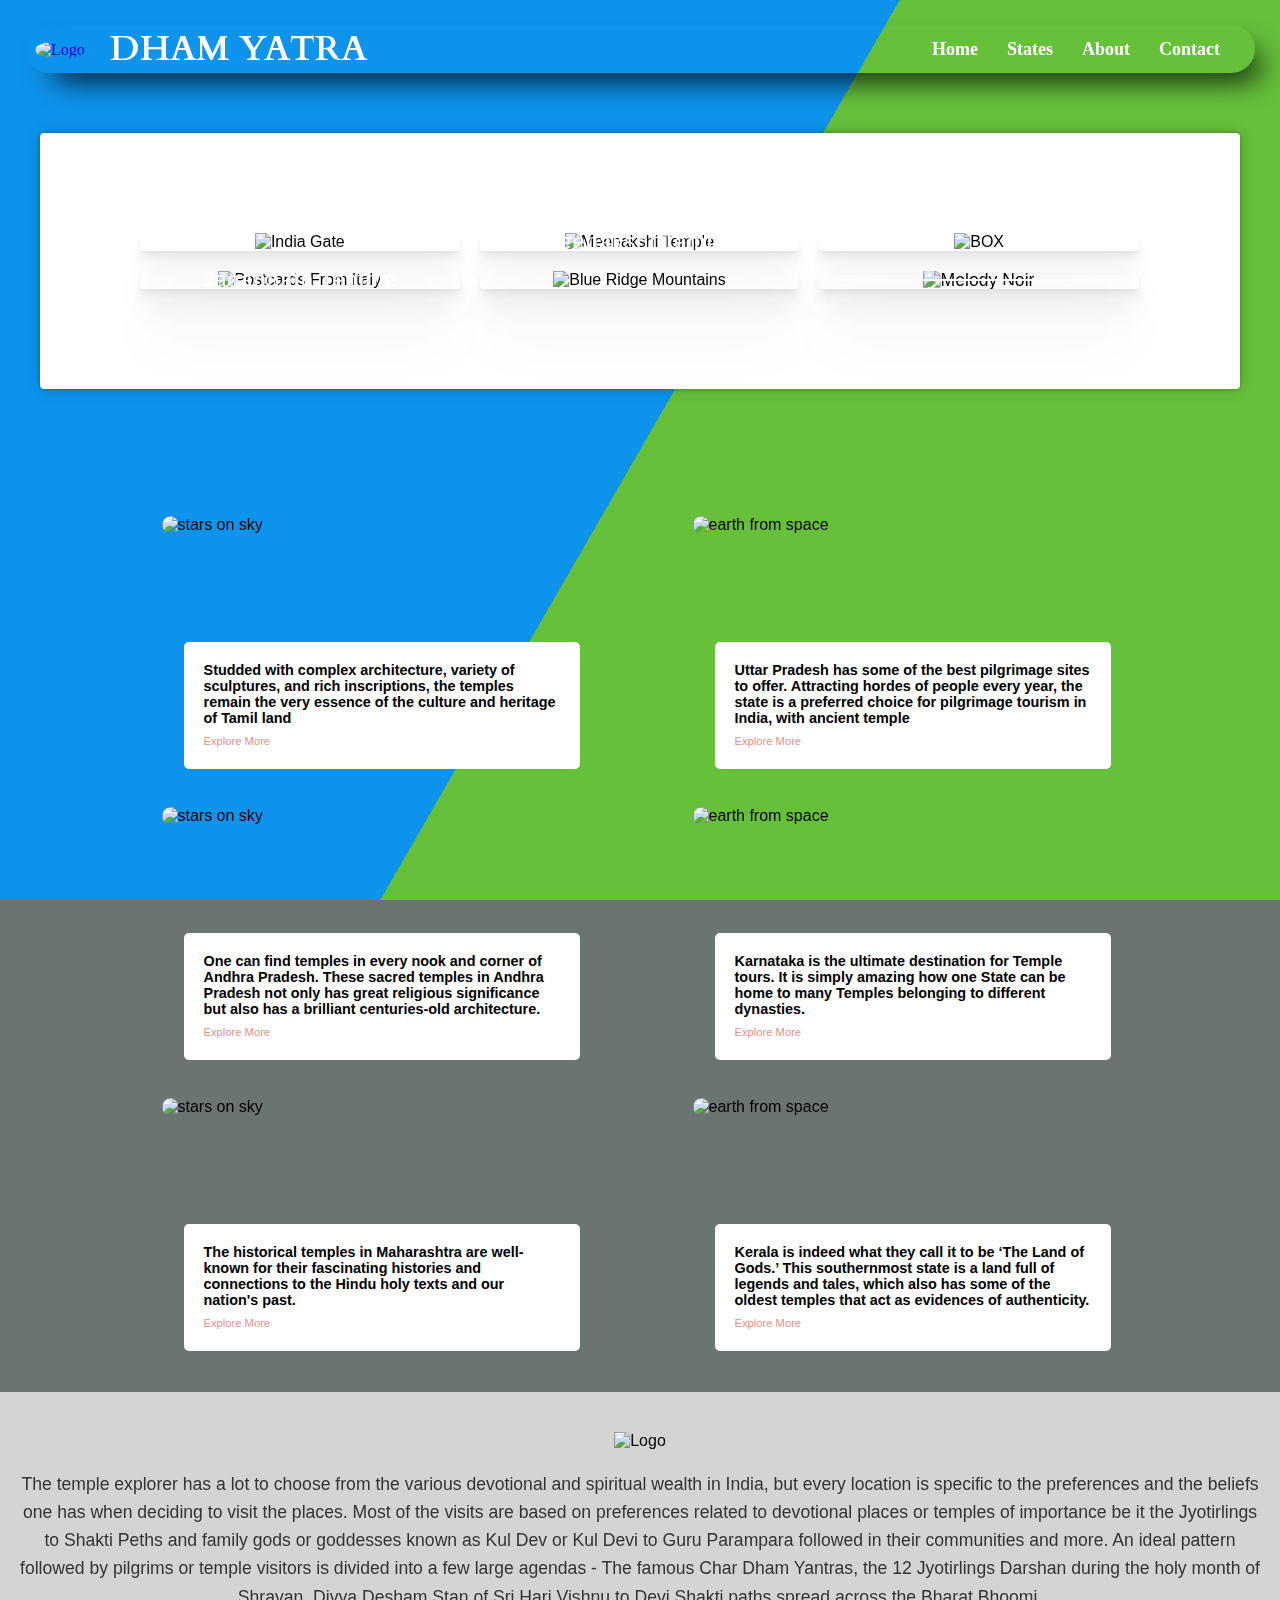
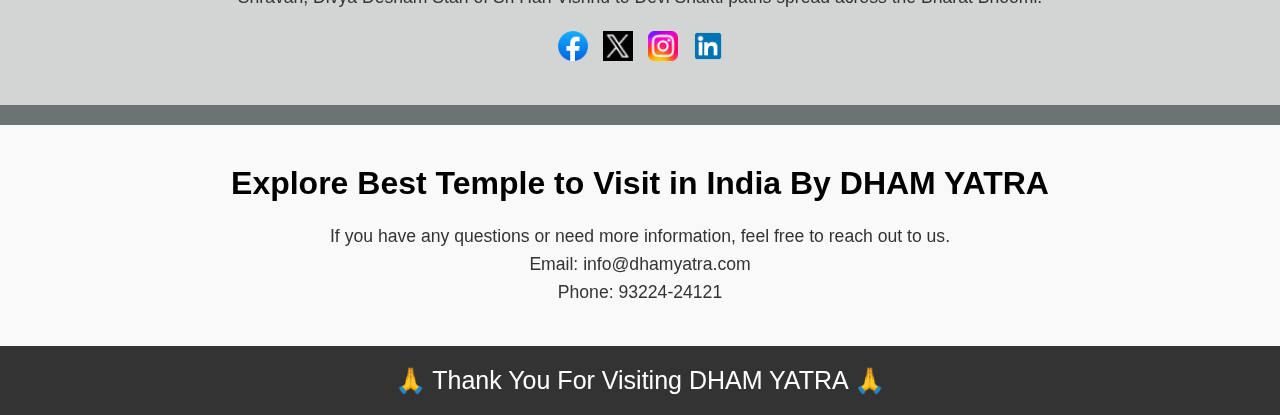
==== index.html @ 4b2a9437 "Add files via upload" ====
<!DOCTYPE html>
<html>

<head>
  <meta charset="utf-8">
  <meta name="viewport" content="width=device-width, initial-scale=1">
  <title>DHAM YATRA</title>
  <link rel="preconnect" href="https://fonts.googleapis.com">
<link rel="preconnect" href="https://fonts.gstatic.com" crossorigin>
<link href="https://fonts.googleapis.com/css2?family=Cardo:ital,wght@0,400;0,700;1,400&display=swap" rel="stylesheet">
<link rel="icon" type="image/x-icon" href="https://t4.ftcdn.net/jpg/07/84/15/01/360_F_784150169_tMNmm6iFpgepPbBZ1gFFnoPx4Ailq6qx.jpg">
<link rel="stylesheet" href="Dham_Yatra.css">
</head>

<body>

    <div class="bg"></div>
    <div class="bg bg2"></div>
    <div class="bg bg3"></div>
  <nav class="navbar">
    <div class="navdiv">
      <div class="logo_1"><a href="#"><img
            src=https://t4.ftcdn.net/jpg/07/84/15/01/360_F_784150169_tMNmm6iFpgepPbBZ1gFFnoPx4Ailq6qx.jpg
            alt="Logo"></a> </div>
      <div class="logo"><a href="#">DHAM YATRA</a> </div>
      <div class="nav">
        <ul>
          <li><a href="#Home">Home</a></li>
          <li><a href="#Stats">States</a></li>
          <li><a href="About_us.html">About</a></li>
          <li><a href="Contact.html">Contact</a></li>
        </ul>
      </div>
    </div>
  </nav>
  <div class="container" id="Home">
    <div class="content">
      <div class="wrapper">
        <div class="box vintage">
          <img src="https://media.istockphoto.com/id/1268716417/sv/foto/dimmiga-tirupathi.jpg?s=1024x1024&w=is&k=20&c=8MNJk7KOxLEQAISU30MDnBtkZz_5c7f3Wu0Ng195pxI=" alt="India Gate">
          <h2>Tirumala</h2>
          <p>Tirumala is a spiritual place in Tirupati district of the Indian state of Andhra Pradesh</p>
        </div>
      </div>
      <div class="wrapper">
        <div class="box w-content">
          <img src="https://media.seniority.in/wysiwyg/Meenakshi_Temple_Madurai.jpg" alt="Meenakshi Temple">
          <div class="frame">
            <h2>Meenakshi Temple</h2>
          </div>
        </div>
      </div>
      <div class="wrapper">
        <div class="box postcard">
          <img src="https://i.pinimg.com/736x/c0/77/87/c07787a67449e603451e4bd923a81bb9.jpg" alt="BOX">
          <h2>Somnath temple<p class="hide"> located in Veraval <br>shrines of Shiva.  </p>
          </h2>
        </div>
      </div>
      <div class="wrapper">
        <div class="box zoom-in">
          <img src="https://www.tripsavvy.com/thmb/CqvMyrnnVy5fNLFYTr5zW13s-XE=/1500x0/filters:no_upscale():max_bytes(150000):strip_icc()/_DSC0713_Snapseed_Darkroom-819d0b229974460e8141622c4494e2ed.jpg" alt="Postcards From Italy">
          <h2>Jagannath Temple</h2>
          <p>The Jagannath Temple is an important Hindu temple dedicated to Jagannath</p>
        </div>
      </div>
      <div class="wrapper">
        <div class="box blury-card">
          <img src="https://volzero.com/img/news/88041_banner.jpg" alt="Blue Ridge Mountains">
          <div class="frame">
            <h2>Ram Mandir</h2>
            <p> it is located at the site of Ram Janmabhoomi</p>
          </div>
        </div>
      </div>
      <div class="wrapper">
        <div class="box zoom-out">
          <img src="https://vajiram-prod.s3.ap-south-1.amazonaws.com/Kedarnath_Temple_1f87aa41d7.jpg" alt="Melody Noir">
          <div class="frame">
            <h2>Kedarnath <span>Temple</span></h2>
            <p>Kedarnath Temple is a Hindu temple, of Shiva</p>
          </div>
        </div>
      </div>
    </div>
  </div>

  <div class="Home" id="Stats">

  <div class="container-state">
    <div class="card">
      <div class="infos">
        <p class="text">Studded with complex architecture, variety of sculptures, and rich inscriptions, the temples remain the very essence of the culture and heritage of Tamil land</p>
        <a href="Tamil_Nadu.html">
        <span class="date"> Explore More</span>
      </a>
      </div>
      <img
        src=https://www.southindiatoursandtravels.com/SittGallery/sri-ranganathaswamy-temple.jpg
        alt="stars on sky">
    </div>

    <div class="card">
      <div class="infos">
        <p class="text">Uttar Pradesh has some of the best pilgrimage sites to offer. Attracting hordes of people every year, the state is a preferred choice for pilgrimage tourism in India, with ancient temple</p>
        <a href="Uttar_Pradesh.html">
          <span class="date"> Explore More</span>
        </a>
      </div>
      <img
        src=https://media.contra.com/image/upload/jgqrlvnq55ywkfyjcugo
        alt="earth from space">
    </div>
  </div>



  <div class="container-state">
    <div class="card">
      <div class="infos">
        <p class="text">One can find temples in every nook and corner of Andhra Pradesh. These sacred temples in Andhra Pradesh not only has great religious significance but also has a brilliant centuries-old architecture. </p>
        <a href="Andhra_Pradesh.html">
          <span class="date"> Explore More</span>
        </a>
      </div>
      <img
        src=https://www.trodly.com/blog/wp-content/uploads/2016/01/offbeat-andhra.jpg
        alt="stars on sky">
    </div>

    <div class="card">
      <div class="infos">
        <p class="text">Karnataka is the ultimate destination for Temple tours. It is simply amazing how one State can be home to many Temples belonging to different dynasties.</p>
        <a href="Karnataka.html">
          <span class="date"> Explore More</span>
        </a>
      </div>
      <img
        src=https://karnatakatourism.org/wp-content/uploads/2020/05/Homepage-Slider-1920_850.jpg
        alt="earth from space">
    </div>
  </div>

  <div class="container-state">
    <div class="card">
      <div class="infos">
        <p class="text">The historical temples in Maharashtra are well-known for their fascinating histories and connections to the Hindu holy texts and our nation's past.</p>
        <a href="Maharashtra.html">
          <span class="date"> Explore More</span>
        </a>
      </div>
      <img
        src=https://static.javatpoint.com/tourist-places/images/tourist-places-in-maharashtra.png
        alt="stars on sky">
    </div>

    <div class="card">
      <div class="infos">
        <p class="text">Kerala is indeed what they call it to be ‘The Land of Gods.’ This southernmost state is a land full of legends and tales, which also has some of the oldest temples that act as evidences of authenticity.</p>
        <a href="Kerala.html">
          <span class="date"> Explore More</span>
        </a>
      </div>
      <img
        src=https://www.keralatourism.net.in/img/alleppey-tourism.jpg
        alt="earth from space">
    </div>
  </div>
  </div>
</section>
<section id="about">
    <div class="about-content">
        <img src="https://www.dham-yatra.com/blog/wp-content/uploads/2020/03/dham-yatre-logo.png" alt="Logo" class="about-logo">
        <p class="about-text">
          The temple explorer has a lot to choose from the various devotional and spiritual wealth in India, but every location is specific to the preferences and the beliefs one has when deciding to visit the places. Most of the visits are based on preferences related to devotional places or temples of importance be it the Jyotirlings to Shakti Peths and family gods or goddesses known as Kul Dev or Kul Devi to Guru Parampara followed in their communities and more. An ideal pattern followed by pilgrims or temple visitors is divided into a few large agendas - The famous Char Dham Yantras, the 12 Jyotirlings Darshan during the holy month of Shravan, Divya Desham Stan of Sri Hari Vishnu to Devi Shakti paths spread across the Bharat Bhoomi.
        </p>
        <div class="social-icons">
            <a href="https://www.facebook.com" target="_blank"><img src="[data-uri]" alt="Facebook"></a>
            <a href="https://www.twitter.com" target="_blank"><img src="[data-uri]" alt="Twitter"></a>
            <a href="https://www.instagram.com" target="_blank"><img src="[data-uri]" alt="Instagram"></a>
            <a href="https://www.linkedin.com" target="_blank"><img src="[data-uri]" alt="LinkedIn"></a>
        </div>
    </div>
</section>
<section id="contact">
    <h2>Explore Best Temple to Visit in India By DHAM YATRA</h2>
    <p>If you have any questions or need more information, feel free to reach out to us.</p>
    <p>Email: info@dhamyatra.com</p>
    <p>Phone: 93224-24121</p>
</section>
<footer>
    <p> <span style='font-size:25px;'>&#128591; Thank You For Visiting DHAM YATRA &#128591;</span> </p>
    
</footer>

</body>
---- Dham_Yatra.css ----
* {
  
    text-decoration: none;
    
  }

  .navbar {
    font-family: calibri;
    padding-right: 10px;
    padding-left: 10px;
    margin: 25px;
    border-radius: 30px;
    box-shadow: 16px 16px 31px -11px black;

  }

  .navdiv {
    display: flex;
    align-items: center;
    justify-content: space-between;
  }

  .logo_1 img {
    height: 50px;
    /* Adjust height as per your logo */
    vertical-align: middle;
    border-radius: 50%;
    text-align: left;
  }

  .logo a {
    font-size: 35px;
    font-family: "Cardo", cursive;
    font-weight: 600;
    color: white;
    margin-left: 25px;
  }

  li {
    list-style: none;
    display: inline-block;
  }

  li a {
    color: white;
    font-size: 18px;
    font-weight: bold;
    margin-right: 25px;
  }

  .nav {
    text-align: right;
    margin-left: auto;
  }

  button {
    background-color: black;
    margin-left: 10px;
    border-radius: 35px;
    padding: 10px;
    width: 90px;
  }

  button a {
    color: white;
    font-weight: bold;
    font-size: 15px;
  }

  @import url('https://fonts.googleapis.com/css?family=DM+Sans:400,500,700&display=swap');

  * {
    box-sizing: border-box;
  }

  body {
    margin: 0;
    width: 100%;
    height: 100vh;
    font-family: 'DM-sans', sans-serif;
    background-color: #6c7373;
  }

  .header {
    font-size: 24px;
    text-align: center;
  }

  .container {
    width: 100%;
    max-width: 1200px;
    border-radius: 4px;
    margin: 0 auto;
    padding: 0px 0;
  }

  .content {
    display: flex;
    flex-wrap: wrap;
    margin-top: 60px;
    padding: 0 30px;
  }

  .wrapper {
    width: 33.3%;
    height: 100%;
    padding: 10px;
  }

  .name {
    position: relative;
    font-size: 16px;
    display: inline-block;

    &:after {
      content: '';
      position: absolute;
      width: calc(100% + 10px);
      height: 1px;
      background-color: #000;
      bottom: -4px;
      left: 0;
    }
  }

  .box {
    position: relative;
    max-height: 300px;
    border-radius: 4px;
    overflow: hidden;
    box-shadow:
      0 1.4px 1.7px rgba(0, 0, 0, 0.017),
      0 3.3px 4px rgba(0, 0, 0, 0.024),
      0 6.3px 7.5px rgba(0, 0, 0, 0.03),
      0 11.2px 13.4px rgba(0, 0, 0, 0.036),
      0 20.9px 25.1px rgba(0, 0, 0, 0.043),
      0 50px 60px rgba(0, 0, 0, 0.06);

    .hide {
      opacity: 0;
    }

    .frame {
      position: absolute;
      border: 1px solid #fff;
      z-index: 2;
      top: 50%;
      left: 50%;
      transform: translate(-50%, -50%);
    }

    h2,
    p {
      position: absolute;
      color: #fff;
      z-index: 2;
      width: 100%;
      transition: opacity 0.2s, transform 0.3s;
    }

    h2 {
      font-weight: 500;
      font-size: 22px;
      margin-bottom: 0;
      letter-spacing: 1px;
    }

    p {
      bottom: 0;
      font-size: 14px;
      letter-spacing: 1px;
    }

    &:hover {
      transition: all .3s ease-in-out;
    }

    &:hover:before {
      transition: all .3s ease-in-out;
    }

    img {
      position: relative;
      width: 100%;
      height: 100%;
      z-index: 1;
      transition: all .3s ease-in-out;

      &:hover {
        transition: all .3s ease-in-out;
      }

      &:after {
        content: '';
        position: absolute;
        background-color: rgba(0, 0, 0, .6);
        width: 100%;
        height: 100%;
        top: 0;
        left: 0;
        opacity: 0;
      }

      &:hover {
        transition: all .3s ease-in-out;
      }
    }
  }

  .zoom-in {
    h2 {
      top: 50%;
      transform: translatey(-50%);
      text-align: center;
      margin: 0;
    }

    p {
      text-align: center;
      top: calc(50% + 40px);
      transition: all .3s ease;
      transform: scale(1.8);
      opacity: 0;
    }

    &:hover {
      img {
        transform: scale(1.1);
        filter: grayscale(100%);
      }

      p {
        transform: scale(1);
        transition: all .3s ease;
        opacity: 1;
      }
    }
  }

  .w-content {
    .frame {
      width: calc(100% - 100px);
      height: calc(100% - 100px);
      top: 50%;
      left: 50%;
      transform: translate(-50%, -50%);
      border-color: transparent;
    }

    h2 {
      margin-top: 0;
      top: 50%;
      transform: translatey(-50%);
      text-align: center;
      letter-spacing: 1px;
    }

    p {
      transform: translate3d(0, -10px, 0);
    }

    &:hover {
      .frame {
        border-color: #fff;
        transition: color .3s ease-in-out, all .3s ease-in-out;
        width: calc(100% - 20px);
        height: calc(100% - 20px);
      }

      opacity: .8;
    }
  }

  .postcard {
    h2 {
      top: 50%;
      text-align: left;
      transform: translate3d(50px, 20px, 0);
    }

    p {
      transform: translate3d(40px, 60px, 0);
      font-size: 24px;
      letter-spacing: 1px;
    }

    &:hover {
      h2 {
        transform: translate3d(20px, 20px, 0);
      }

      p {
        opacity: 1;
      }

      img {
        filter: opacity(0.7);
        transform: translate3d(-30px, 0, 0);
      }
    }
  }

  .blury-card {
    .frame {
      width: calc(100% - 40px);
      height: calc(100% - 40px);
      opacity: 0;
      transition: all .3s ease-in-out
    }

    h2,
    p {
      text-align: center;
      top: 50%;
      transform: translatey(-50%);
      margin: 0;
      z-index: 3;
    }

    p {
      transform: translatey(30px);
      letter-spacing: 3px;
    }

    span {
      font-size: 24px;
    }

    &:before {
      content: '';
      position: absolute;
      width: 100%;
      height: 100%;
      background: #008E6B;
      z-index: 1;
      left: 0;
      opacity: 0;
      transition: all .3s ease-in-out;
    }

    img {
      z-index: 2;
    }

    &:hover {
      .frame {
        width: calc(100% - 120px);
        height: calc(100% - 120px);
        opacity: 1;
      }

      img {
        opacity: .7;
      }

      &:before {
        opacity: 1;
        transition: all .3s ease-in-out;
      }
    }
  }

  .vintage {
    h2 {
      top: 50%;
      transform: translate3d(0, 60px, 0);
      text-align: center;
    }

    p {
      opacity: 0;
      bottom: 0;
      transform: translate3d(0, -10px, 0);
      font-size: 14px;
      letter-spacing: 1px;
      text-align: center;
    }

    &:before {
      content: '';
      position: absolute;
      width: 100%;
      height: 100%;
      background: linear-gradient(to bottom, rgba(72, 76, 97, 0) 0%, rgba(72, 76, 97, 0.8) 75%);
      z-index: 2;
      bottom: -100%;
      left: 0;
    }

    &:hover:before {
      bottom: 0;
    }

    &:hover {
      h2 {
        bottom: 40px;
        transform: translate3d(0, 20px, 0);
      }

      p {
        opacity: 1;
        transform: translate3d(0, -30px, 0);
      }
    }
  }

  .zoom-out {
    .frame {
      width: calc(100% - 100px);
      height: calc(100% - 100px);
      top: 50%;
      left: 50%;
      transform: translate(-50%, -50%);
      width: calc(100% - 40px);
      height: calc(100% - 40px);
    }

    h2 {
      font-size: 20px;
      font-weight: 300;
      margin-left: 10px;
      letter-spacing: 1px;
    }

    span {
      font-size: 24px;
      font-weight: 500;
    }

    p {
      max-width: 120px;
      text-align: right;
      margin: 10px;
      right: 0;
    }

    img {
      transform: scale(1.1);
    }

    &:hover img {
      transform: scale(1);
      filter: contrast(70%);
    }
  }

  @media screen and (max-width: 880px) {
    .wrapper {
      width: 50%;
    }
  }

  @media screen and (max-width: 520px) {
    .wrapper {
      width: 100%;
    }
  }


  * {
    padding: 0;
    margin: 0;
    box-sizing: border-box;
  }

  .body {
    width: 100vw;
    height: 100vh;
    background: #4b4f54;
    display: flex;
    justify-content: center;
    align-items: center;
  }

  .container-state {
    height: fit-content;
    display: flex;
    justify-content: center;
    align-items: center;
    margin-top: 127px;
    margin-right: 55px;
  }

  .card {
    width: 441px;
    height: 164px;
    margin: 0 10px;
    display: flex;
    flex-direction: column;
    align-items: center;
    position: relative;
    margin-left: 80px;
  }

  .card img {
    width: 100%;
    border-radius: 27px;
    transition: all 0.4s ease;
    z-index: 0;
  }

  .infos {
    width: 90%;
    background: #fff;
    position: absolute;
    top: 126px;
    border-radius: 5px;
    padding: 20px;
    transition: all 0.4s ease;
    z-index: 1;
  }

  .infos:hover {
    transform: translate(0, -10px);
  }

  .infos:hover~img {
    transform: translate(0, 10px);
  }

  .text {
    font-size: 0.9rem;
    font-weight: 700;
    margin-bottom: 5px;
    pointer-events: none;
  }

  .date {
    font-size: 0.7rem;
    color: #e88f87;
    pointer-events: none;
  }
  

  html {
  height:100%;
}

body {
  margin:0;
}

.bg {
  animation:slide 3s ease-in-out infinite alternate;
  background-image: linear-gradient(-60deg, #6c3 50%, #09f 50%);
  bottom:0;
  left:-50%;
  opacity:.5;
  position:fixed;
  right:-50%;
  top:0;
  z-index:-1;
}

.bg2 {
  animation-direction:alternate-reverse;
  animation-duration:4s;
}

.bg3 {
  animation-duration:5s;
}

.content {
  background-color:rgba(255,255,255,.8);
  border-radius:.25em;
  box-shadow:0 0 .25em rgba(0,0,0,.25);
  box-sizing:border-box;
  padding:10vmin;
  text-align:center;
}

h1 {
  font-family:monospace;
}

@keyframes slide {
  0% {
    transform:translateX(-25%);
  }
  100% {
    transform:translateX(25%);
  }
}


/* 
login page */

.container {
  width: 100%;
  background-color: white;
  box-shadow: 0 0 16px 0 rgba(0,0,0,0.2);
  border-radius: 5px;
}

.container form {
  width: 100%;
}

.container label {
  display: block;
  margin-bottom: 8px;
}

.container input[type=text], .container input[type=password] {
  width: 100%;
  padding: 12px 20px;
  margin: 8px 0;
  box-sizing: border-box;
  border: 2px solid #ccc;
  border-radius: 4px;
  font-size: 16px;
}

.container button {
  width: 100%;
  background-color: #4CAF50;
  color: white;
  padding: 14px 20px;
  margin: 8px 0;
  border: none;
  border-radius: 4px;
  cursor: pointer;
  font-size: 16px;
}

.container button:hover {
  opacity: 0.8;
}

@media screen and (max-width: 600px) {
  .container {
    width: 80%;
    margin: 0 auto;
  }
}

.mail{
  width: 100%;
  padding: 12px 20px;
  margin: 8px 0;
  box-sizing: border-box;
  border: 2px solid #ccc;
  border-radius: 4px;
  font-size: 16px;
}


.btn{
  width: 35%;
  background-color: #4CAF50;
  color: white;
  padding: 13px 11px;
  margin: 6px 0;
  border: none;
  border-radius: 9px;
  cursor: pointer;
  font-size: 16px;
}
#about {
text-align: center;
padding: 40px 20px;
margin-top: 130px;
background-color: #ffffffb3;
}

#about .about-logo {
width: 71px;
height: auto;
margin-bottom: 20px;
}

#about .about-text {
font-size: 1.1em;
color: #333;
line-height: 1.6;
margin-bottom: 20px;
}

#about .social-icons {
display: flex;
justify-content: center;
gap: 15px;
}

#about .social-icons a img {
width: 30px; 
height: auto;
transition: transform 0.3s;
}

#about .social-icons a img:hover {
transform: scale(1.2);
}

#contact {
text-align: center;
padding: 40px 20px;
background-color: #f9f9f9;
margin-top: 20px;
}

#contact h2 {
font-size: 2em;
margin-bottom: 20px;
}

#contact p {
font-size: 1.1em;
color: #333;
line-height: 1.6;
}

footer {
background-color: #333;
color: white;
text-align: center;
padding: 20px 0;
}

.join-button {
background-color: #c11c8b;
border: none;
border-radius: 50px;
color: white;
padding: 10px 20px;
text-align: center;
text-decoration: none;
display: inline-block;
font-size: 16px;
margin: 10px 0;
cursor: pointer;
}

.form-container {
display: none;
margin-top: 20px;
padding: 20px;
background-color: #fff;
border-radius: 10px;
box-shadow: 0 4px 8px rgba(0, 0, 0, 0.1);
}

form label {
display: block;
margin-bottom: 8px;
}

form input[type="text"],
form input[type="email"] {
width: 100%;
padding: 8px;
margin-bottom: 10px;
border-radius: 4px;
border: 1px solid #ccc;
}

form button {
background-color: #c11c8b;
color: white;
border: none;
border-radius: 50px;
padding: 10px 20px;
cursor: pointer;
}

form button:hover {
background-color: #a01c7b;
}
footer {
background-color: #333;
color: white;
text-align: center;
padding: 20px 0;
}
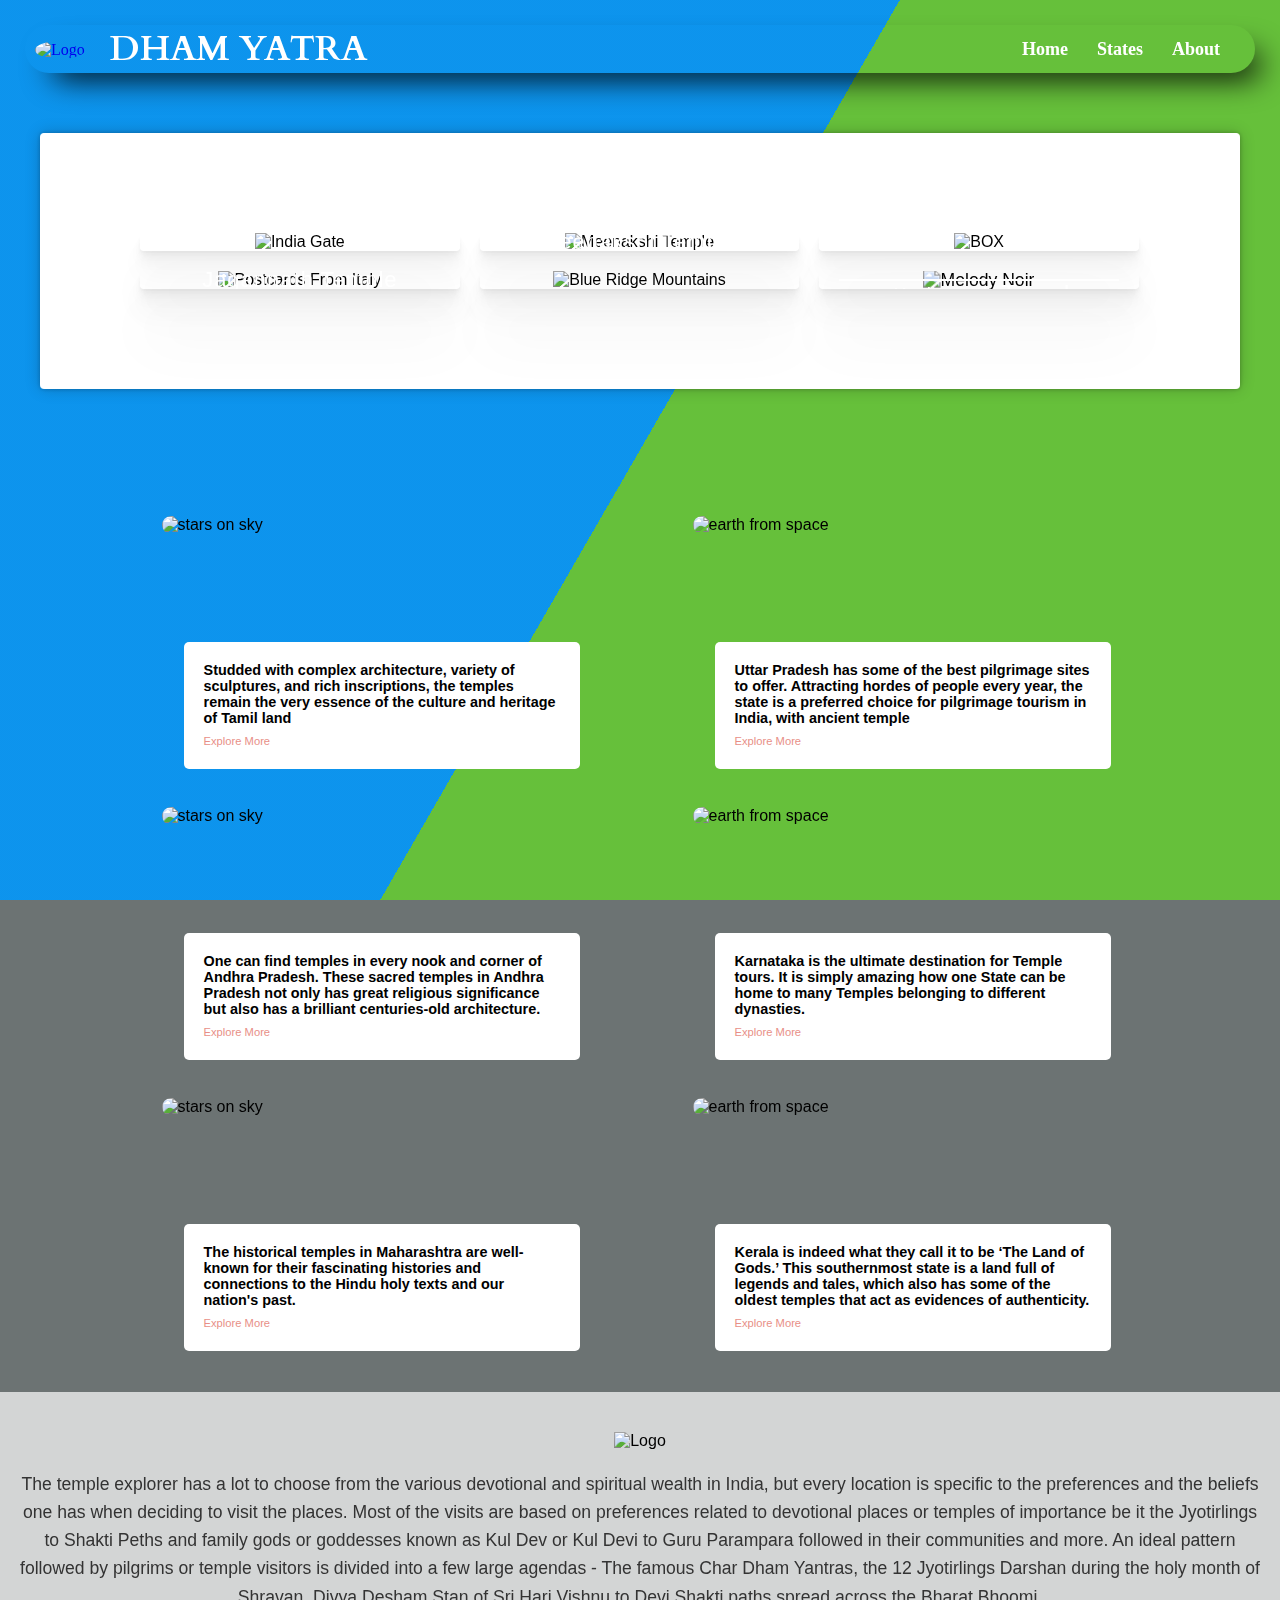
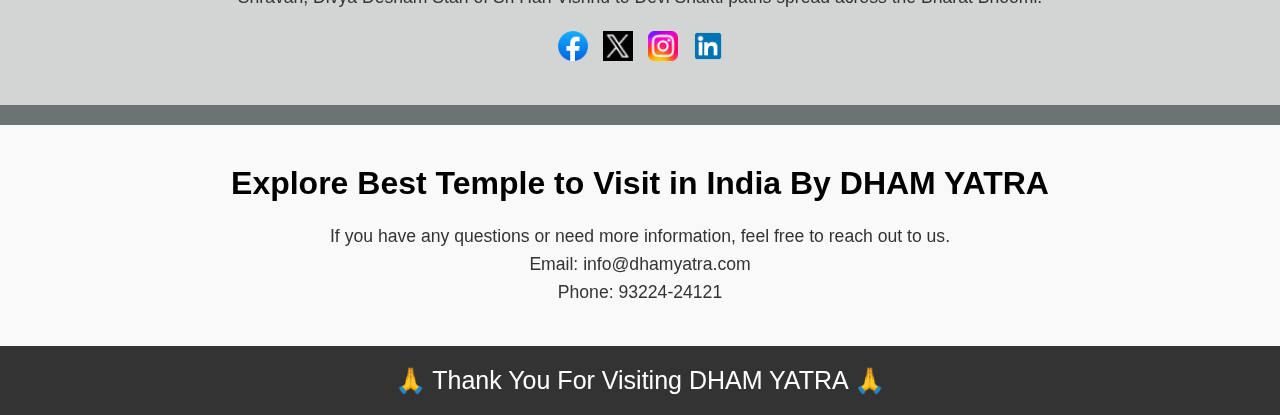
==== commit 9bec25c7: "Update index.html" ====
--- a/index.html
+++ b/index.html
@@ -28,7 +28,6 @@
           <li><a href="#Home">Home</a></li>
           <li><a href="#Stats">States</a></li>
           <li><a href="About_us.html">About</a></li>
-          <li><a href="Contact.html">Contact</a></li>
         </ul>
       </div>
     </div>
